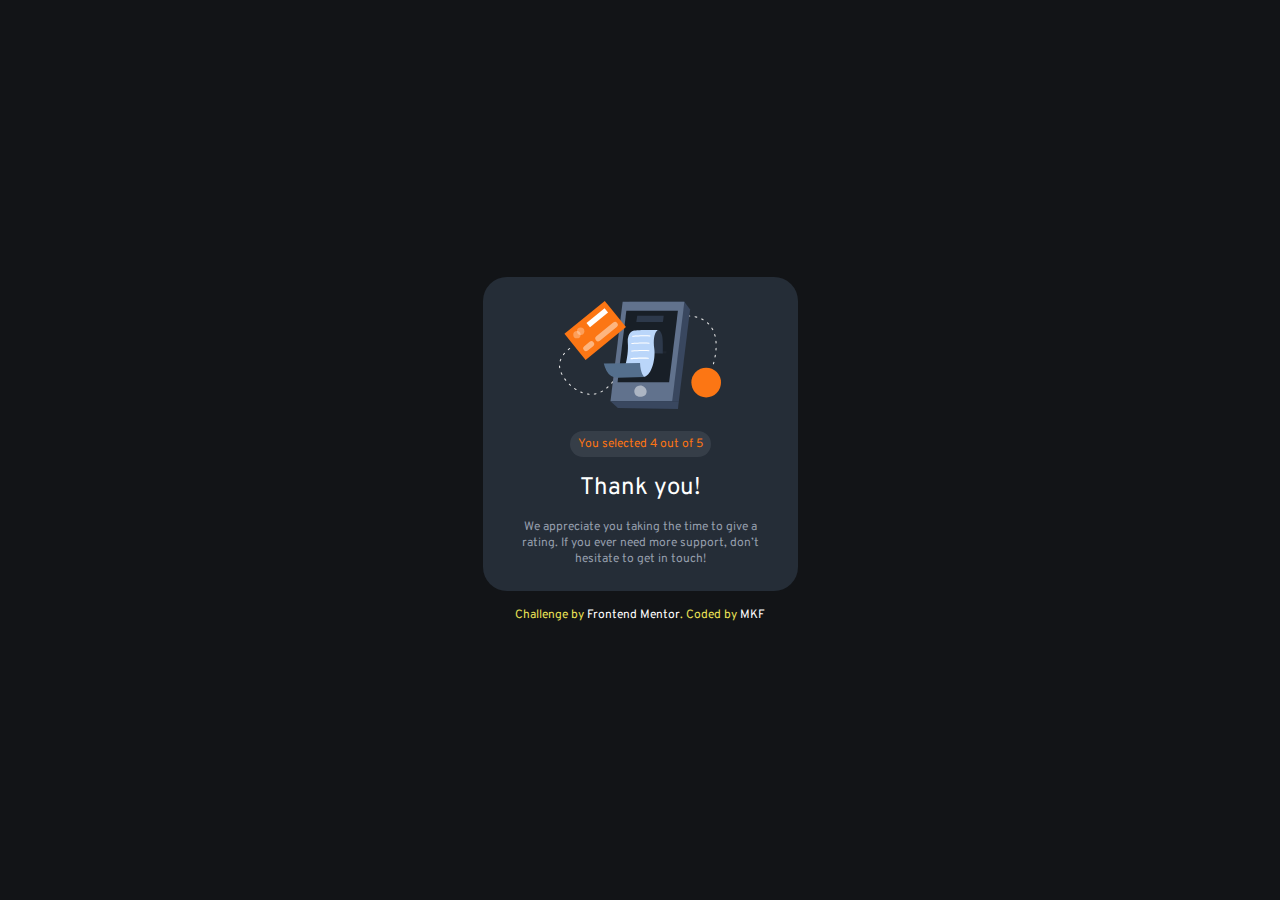
==== thanks.html @ 3536ddb6 "finished design & added it JS file to the project" ====
<!DOCTYPE html>
<html lang="en">
  <head>
    <meta charset="UTF-8" />
    <meta name="viewport" content="width=device-width, initial-scale=1.0" />
    <!-- displays site properly based on user's device -->
    <link
      rel="icon"
      type="image/png"
      sizes="32x32"
      href="./images/favicon-32x32.png"
    />
    <link rel="preconnect" href="https://fonts.googleapis.com" />
    <link rel="preconnect" href="https://fonts.gstatic.com" crossorigin />
    <link
      href="https://fonts.googleapis.com/css2?family=Overpass:wght@400;700&display=swap"
      rel="stylesheet"
    />
    <link rel="stylesheet" href="style.css" />
    <title>Frontend Mentor | Interactive rating component</title>
  </head>
  <body>
    <!-- Rating state start -->

    <main class="thanks-div">
      <div class="star-div">
        <img
          src="images/illustration-thank-you.svg"
          alt="Thank you image"
        />
      </div>

      <!-- Thank you state start -->
      <p class="selection">You selected <span>4 </span>out of 5</p>
      <!-- Add rating here -->
      <p class="thanks">Thank you!</p>
      <p class="thanks-words">
         We appreciate you taking the time to give a rating. If
          you ever need more support,  don’t <br>hesitate to  get in touch!
      </p>
      <!-- Thank you state end -->
    </main>

    <footer>
      Challenge by
      <a href="https://www.frontendmentor.io?ref=challenge" target="_blank"
        >Frontend Mentor</a
      >. Coded by <a href="#">MKF</a>
    </footer>
  </body>
</html>
---- style.css ----
* {
  box-sizing: border-box;
  margin: 0;
  padding: 0;
}

:root {
  --orange: hsl(25, 97%, 53%);
  --white: hsl(0, 0%, 100%);
  --light-grey: hsl(217, 12%, 63%);
  --meduim-grey: hsl(216, 12%, 54%);
  --dark-blue: hsl(213, 19%, 18%);
  --very-dark-blue: hsl(216, 12%, 8%);
}

body {
  font-size: 15px;
  font-family: "Overpass", sans-serif;
  display: grid;
  grid-template-columns: 1fr;
  place-content: center;
  background-color: var(--very-dark-blue);
  min-height: 100vh;
}

main {
  display: grid;
  grid-template-columns: 1fr;
  max-width: 315px;
  place-content: center;
  margin: auto;
  border-radius: 24px;
  padding: 24px;
  background-color: var(--dark-blue);
}
.star-div {
  position: relative;
}
.abs-positioning {
  position: absolute;
  inset: 0;
  margin: auto;
}
.img1 {
  width: 12px;
  height: 12px;
}
h1 {
  color: var(--white);
  font-size: 20px;
  margin: 24px 0 16px;
}
.main-paragraph{
  color: var(--light-grey);
  font-size: 12px;
  line-height: 1.5;
  margin-bottom: 16px;
}
.rating-div {
  display: flex;
  justify-content: space-between;
  color: var(--light-grey);
  margin-bottom: 24px;
}
.rating {
  width: 35px;
  height: 35px;
  border-radius: 50%;
  background-color: hsla(217, 12%, 63%, 0.151);
  position: relative;
}

.rating-number {
  position: absolute;
  color: --light-grey;
  top: 50%;
  left: 50%;
  transform: translate(-50%, -50%);
}

.btn {
  background-color: var(--orange);
  border-radius: 9999px;
  padding: 8px 12px;
  color: var(--white);
  font-weight: 700;
  text-transform: uppercase;
  letter-spacing: 2px;
  border: none;
}

.btn:active,
.btn:hover {
  background-color: var(--white);
  color: var(--orange);
  cursor: pointer;
}

footer {
  color: rgb(235, 225, 85);
  text-align: center;
  margin-top: 16px;
  font-size: 12px;
}

footer a {
  color: white;
  justify-content: center;
  text-decoration: none;
}

.rating:hover {
  background-color: var(--orange);
  color: var(--white);
  cursor: pointer;
}
.rating:active {
  background-color: var(--light-grey);
  color: var(--white);
  cursor: pointer;
}

.thanks-div {
  display: flex;
  flex-direction: column;
  justify-content: center;
  align-items: center;
}

.thanks {
  color: white;
  font-size: 1.5rem;
  text-align: center;
  margin-bottom: 16px;

}

.thanks-words {
  color: var(--light-grey);
  text-align: center;
  font-size: 11px;
  font-size: 12px;
}

.selection {
  color: var(--orange);
  background-color: hsla(217, 12%, 63%, 0.151);
  padding: 5px 8px;
  border-radius: 9999px;
  margin: 16px;
  font-size: 12px;

}
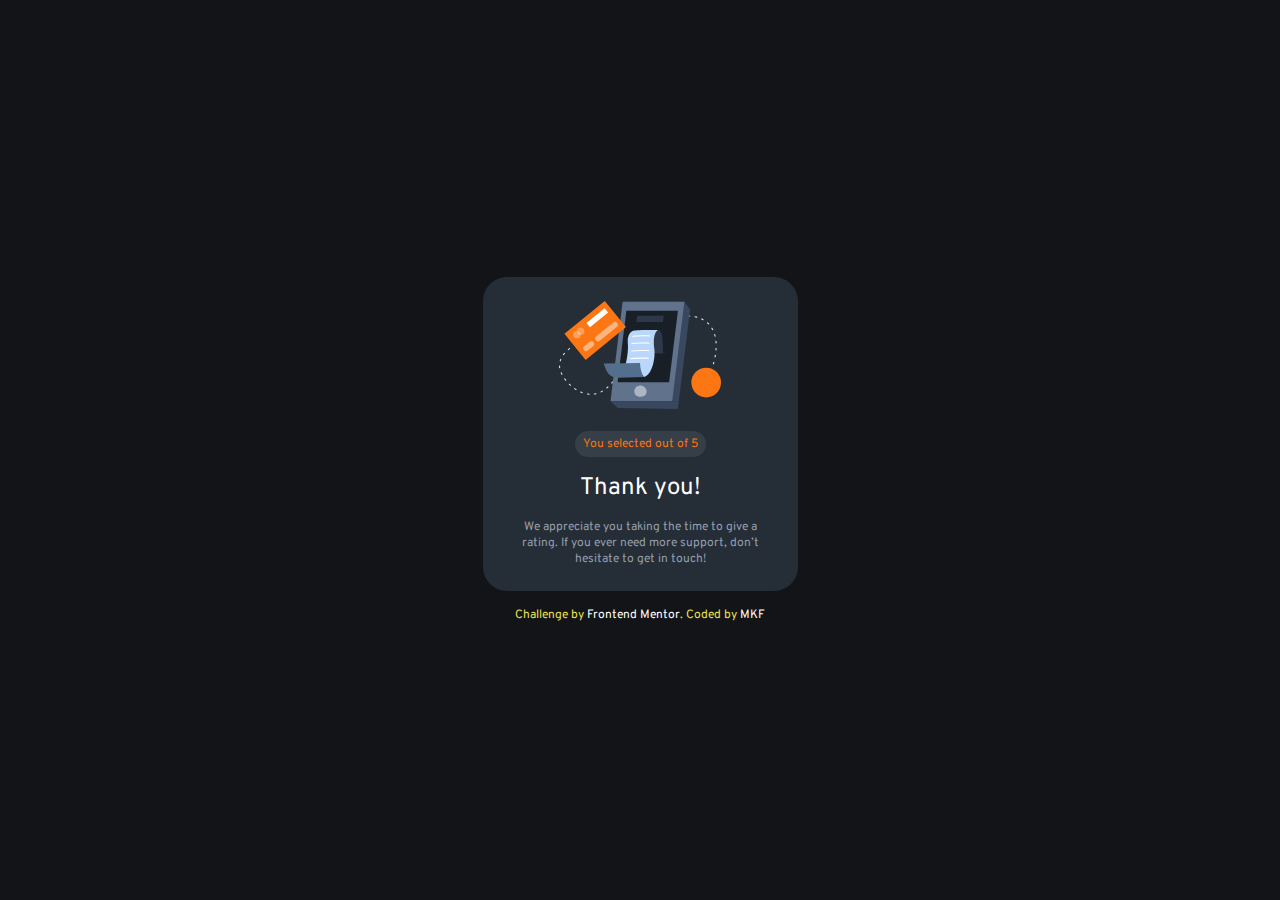
==== commit feeb25d3: "final solution" ====
--- a/thanks.html
+++ b/thanks.html
@@ -24,19 +24,18 @@
 
     <main class="thanks-div">
       <div class="star-div">
-        <img
-          src="images/illustration-thank-you.svg"
-          alt="Thank you image"
-        />
+        <img src="images/illustration-thank-you.svg" alt="Thank you image" />
       </div>
 
       <!-- Thank you state start -->
-      <p class="selection">You selected <span>4 </span>out of 5</p>
+      <p class="selection">
+        You selected <span class="sent-rating"> </span>out of 5
+      </p>
       <!-- Add rating here -->
       <p class="thanks">Thank you!</p>
       <p class="thanks-words">
-         We appreciate you taking the time to give a rating. If
-          you ever need more support,  don’t <br>hesitate to  get in touch!
+        We appreciate you taking the time to give a rating. If you ever need
+        more support, don’t <br />hesitate to get in touch!
       </p>
       <!-- Thank you state end -->
     </main>
@@ -47,5 +46,11 @@
         >Frontend Mentor</a
       >. Coded by <a href="#">MKF</a>
     </footer>
+
+    <script>
+      let queryString = location.search.substring(1);
+      const votingValue = document.querySelector(".sent-rating");
+      votingValue.textContent = queryString.slice(-1) + ' ';
+    </script>
   </body>
 </html>
--- a/style.css
+++ b/style.css
@@ -6,6 +6,7 @@
 
 :root {
   --orange: hsl(25, 97%, 53%);
+  --orange-opacity: hsla(25, 97%, 53%, 0.459);
   --white: hsl(0, 0%, 100%);
   --light-grey: hsl(217, 12%, 63%);
   --meduim-grey: hsl(216, 12%, 54%);
@@ -87,6 +88,7 @@
   text-transform: uppercase;
   letter-spacing: 2px;
   border: none;
+  width: 100%;
 }
 
 .btn:active,
@@ -94,6 +96,12 @@
   background-color: var(--white);
   color: var(--orange);
   cursor: pointer;
+}
+
+.btn:disabled{
+  background-color: var(--orange-opacity);
+  color: var(--white);
+  cursor: no-drop;
 }
 
 footer {
@@ -151,3 +159,9 @@
   font-size: 12px;
 
 }
+
+.active {
+  background-color: var(--light-grey);
+  color: var(--white);
+  cursor: pointer;
+}
